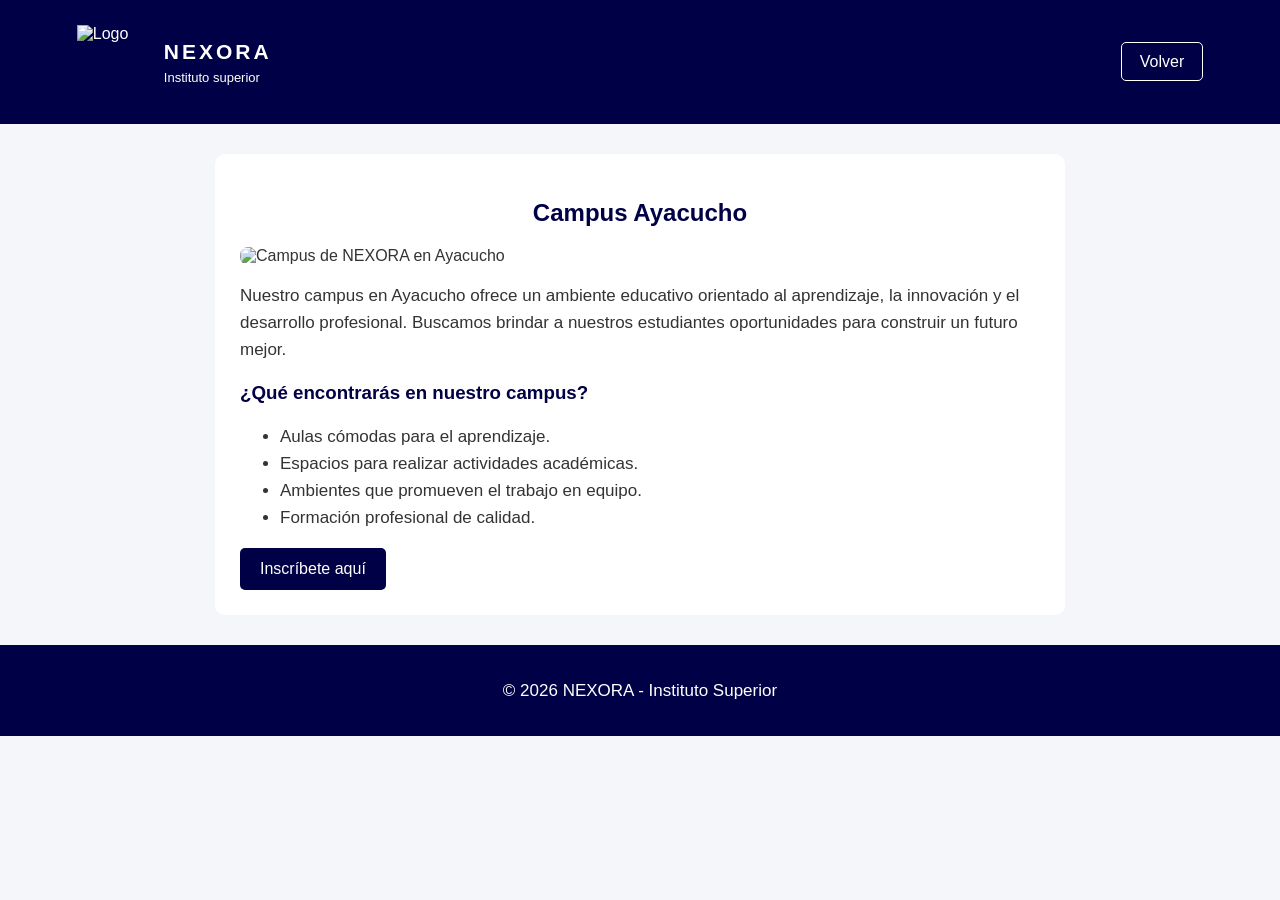
==== ayacucho.html @ b9e7db08 "primera pg" ====
<!DOCTYPE html>
<html lang="es">
<head>
    <meta charset="UTF-8">
    <meta name="viewport" content="width=device-width, initial-scale=1.0">
    <title>Campus Ayacucho - NEXORA</title>
    <link rel="stylesheet" href="ayacucho.css">
</head>
<body>
    <header class="menu">
        <a href="index.html" class="marca">
            <img src="img/logo.png" alt="Logo">

            <div class="titulo">
                <p class="tit">NEXORA</p>
                <p class="subtitulo">Instituto superior</p>
            </div>
        </a>
        <nav class="navegacion">
            <a href="index.html">Volver</a>
        </nav>
    </header>

    <main>
        <h2>Campus Ayacucho</h2>
        <img src="img/aya.png" alt="Campus de NEXORA en Ayacucho">
        <p>
            Nuestro campus en Ayacucho ofrece un ambiente educativo
            orientado al aprendizaje, la innovación y el desarrollo
            profesional. Buscamos brindar a nuestros estudiantes
            oportunidades para construir un futuro mejor.
        </p>
        <h3>¿Qué encontrarás en nuestro campus?</h3>
        <ul>
            <li>Aulas cómodas para el aprendizaje.</li>
            <li>Espacios para realizar actividades académicas.</li>
            <li>Ambientes que promueven el trabajo en equipo.</li>
            <li>Formación profesional de calidad.</li>
        </ul>
        <a href="registro.html" class="boton">Inscríbete aquí</a>
    </main>
    <footer>
        <p>&copy; 2026 NEXORA - Instituto Superior</p>
    </footer>
</body>
</html>
---- ayacucho.css ----
body {
    margin: 0;
    font-family: Arial, sans-serif;
    background-color: #f5f6fa;
    color: #333;
}

/* CABECERA */
.menu {
    background-color: #000046;
    min-height: 100px;
    padding: 12px 6%;

    display: flex;
    justify-content: space-between;
    align-items: center;
}

/* LOGO Y NOMBRE */
.marca {
    display: flex;
    align-items: center;
    gap: 12px;
    flex-shrink: 0;
    color: white;
    text-decoration: none;
}

.marca img {
    width: 75px;
    height: 75px;
    object-fit: contain;
}

.titulo {
    font-family: "Unbounded", sans-serif;
}

.titulo p {
    margin: 0;
}

.tit {
    font-size: 21px;
    font-weight: 700;
    letter-spacing: 3px;
}

.subtitulo {
    font-family: "Signika", sans-serif;
    font-size: 13px;
    margin-top: 4px;
}

/* ENLACE VOLVER */
.navegacion a {
    color: white;
    text-decoration: none;
    font-size: 16px;
    padding: 10px 18px;
    border: 1px solid white;
    border-radius: 5px;
    transition: 0.3s;
}

.navegacion a:hover {
    background-color: white;
    color: #000046;
}

main {
    width: 80%;
    max-width: 800px;
    margin: 30px auto;
    padding: 25px;
    background-color: white;
    border-radius: 10px;
}

h2 {
    color: #000046;
    text-align: center;
}

main img {
    width: 100%;
    max-height: 350px;
    object-fit: cover;
    border-radius: 8px;
}

p, li {
    font-size: 17px;
    line-height: 1.6;
}

h3 {
    color: #000046;
}

.boton {
    display: inline-block;
    background-color: #000046;
    color: white;
    padding: 12px 20px;
    text-decoration: none;
    border-radius: 5px;
}

.boton:hover {
    background-color: #f7944e;
    color: black;
}

footer {
    background-color: #000046;
    color: white;
    text-align: center;
    padding: 15px;
}

@media (max-width: 600px) {
    main {
        width: 85%;
        padding: 15px;
    }

    header {
        flex-direction: column;
        gap: 10px;
    }
}

@media (max-width: 600px) {
    .menu {
        padding: 12px 15px;
        min-height: 85px;
    }

    .marca img {
        width: 50px;
        height: 50px;
    }

    .tit {
        font-size: 15px;
        letter-spacing: 2px;
    }

    .subtitulo {
        font-size: 11px;
    }

    .navegacion a {
        padding: 8px;
        font-size: 13px;
    }
}
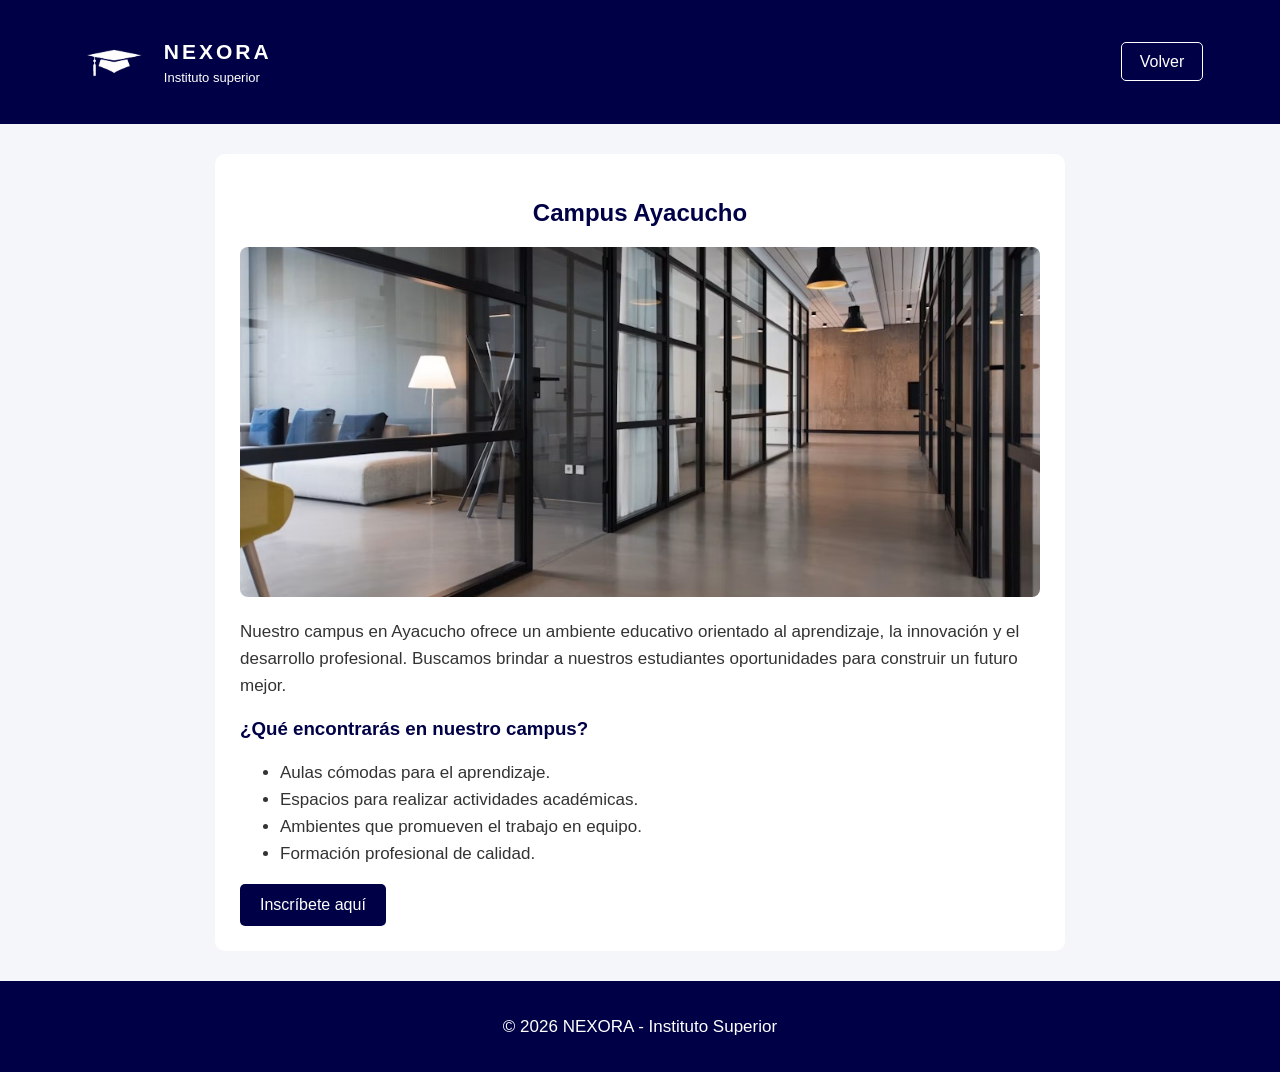
==== commit 05890b57: "Fix image paths in ayacucho.html Updated image paths in the HTML file to use relative paths." ====
--- a/ayacucho.html
+++ b/ayacucho.html
@@ -9,7 +9,7 @@
 <body>
     <header class="menu">
         <a href="index.html" class="marca">
-            <img src="img/logo.png" alt="Logo">
+            <img src="logo.png" alt="Logo">
 
             <div class="titulo">
                 <p class="tit">NEXORA</p>
@@ -23,7 +23,7 @@
 
     <main>
         <h2>Campus Ayacucho</h2>
-        <img src="img/aya.png" alt="Campus de NEXORA en Ayacucho">
+        <img src="aya.png" alt="Campus de NEXORA en Ayacucho">
         <p>
             Nuestro campus en Ayacucho ofrece un ambiente educativo
             orientado al aprendizaje, la innovación y el desarrollo
